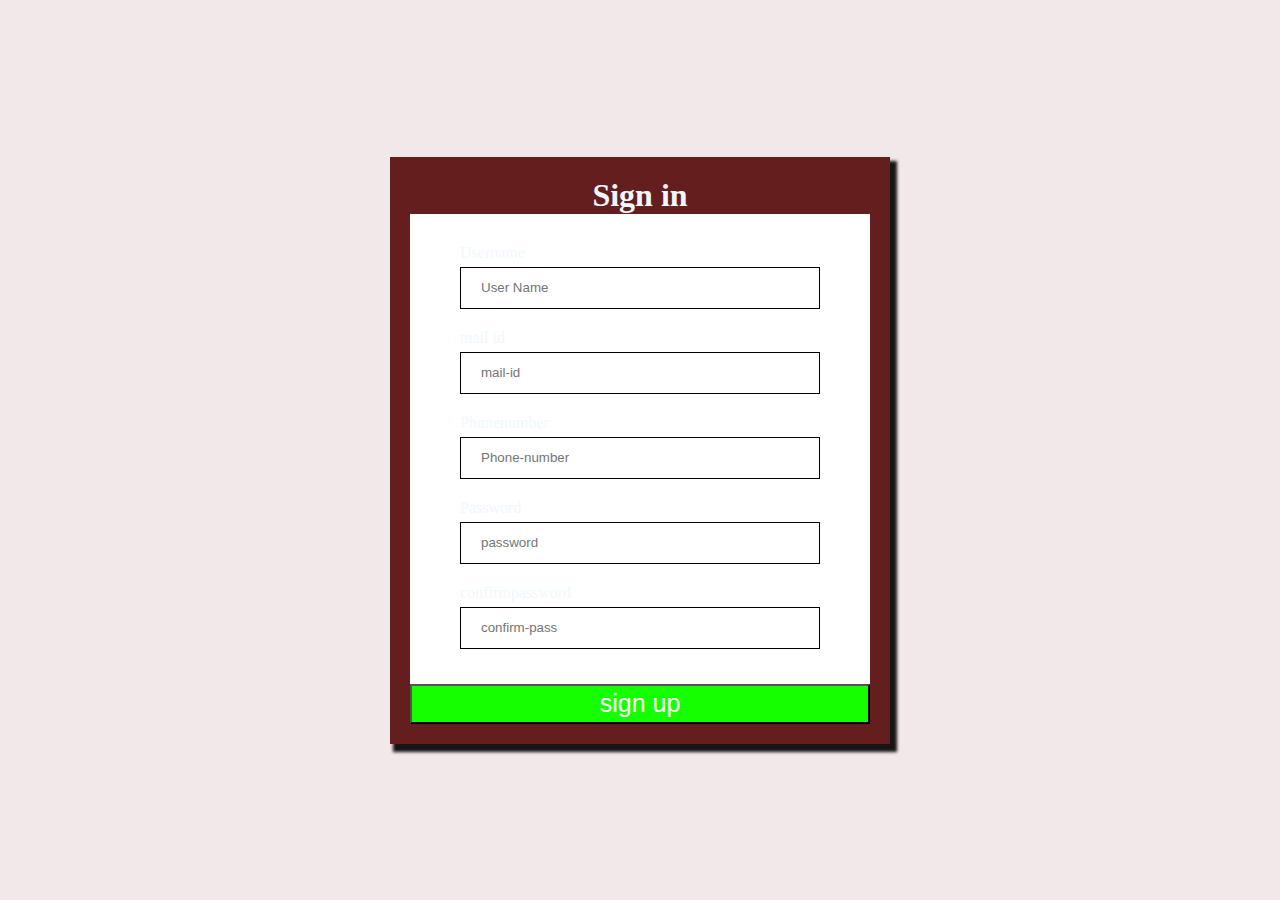
==== index.html @ d8b9090a "commit" ====
<!DOCTYPE html>
<html lang="en">
<head>
    <meta charset="UTF-8">
    <meta http-equiv="X-UA-Compatible" content="IE=edge">
    <meta name="viewport" content="width=device-width, initial-scale=1.0">
    <title>Document</title>
    <link rel="stylesheet" href="style.css" class="css">
</head>
<body>
    <div class="Sign-in">
        <h1>
            Sign in
        </h1>
        <div class="form-container">
            <form action="#">
               <div class="form-field">
                   <label for="Username">Username</label>
                   <input type="text" placeholder="User Name" id="Username">
               </div>
               <div class="form-field">
                   <label for="mail id">mail id</label>
                   <input type="text" placeholder="mail-id" id="mail id">
               </div>
               <div class="form-field">
                   <label for="Phonenumber">Phonenumber</label>
                   <input type="number" placeholder="Phone-number" id="Phonenumber">
               </div>
               <div class="form-field">
                   <label for="Password">Password</label>
                   <input type="password" placeholder="password" id="Password">
               </div>
               <div class="form-field">
                   <label for="confirm-pass">confirmpassword</label>
                   <input type="password" placeholder="confirm-pass" id="confirmpassword">
               </div>
               <div class="submission-section">
                   <button type="submit">sign up</button>
               </div>
             

             
            </form>
        </div>
    </div>
    
</body>
</html>
---- style.css ----
*{
    margin: 0px;
    box-sizing: border-box;
}
html,body{
    height: 100%;

}
body{
    background-color :rgb(241, 233, 233);
    display: grid;
    place-items: center;
}
.Sign-in{
    max-width: 500px;
    width: 100%;
    background-color: rgb(100, 30, 30);
    padding: 20px;
    box-shadow: 5px 6px 3px 2px #161414;
    color: aliceblue;
}
h1{
    text-align: center;
}
.form-container{
    padding-top: 20px;
    background-color: white;
}
.form-field{
    display: grid;
    padding: 10px 50px;
}
.form-field input{
    height: 25px;
    padding: 20px;
    border:solid 1px black ;
}
label{
    margin-bottom: 5px;
}
.submission-section{
    padding-top: 25px;
    display: grid;
}
.submission-section button{
    height: 40px;
    background-color: rgb(21, 255, 0) ;
    font-size: 25px;
    color:white ;
}
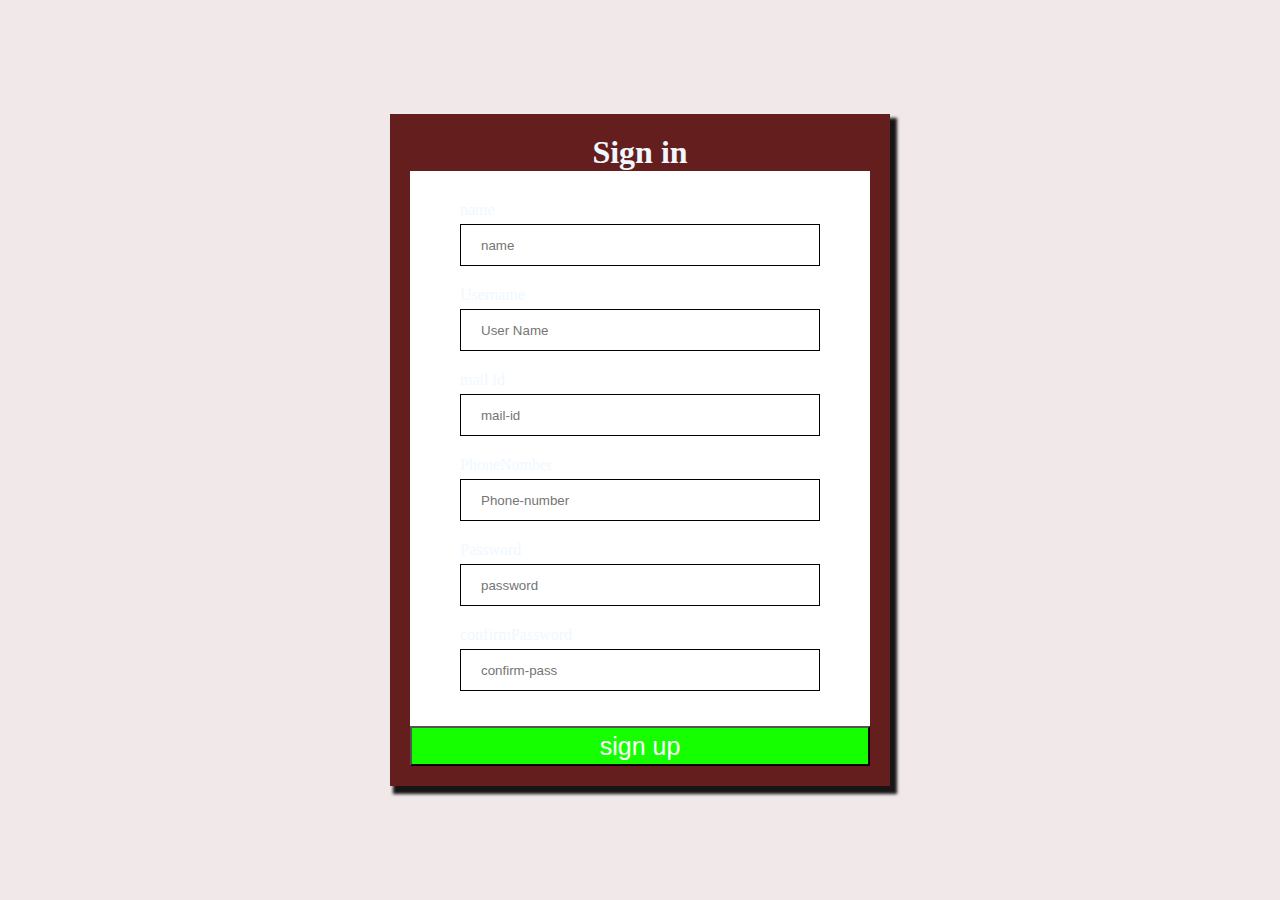
==== commit 170f54c9: "commit form" ====
--- a/index.html
+++ b/index.html
@@ -13,26 +13,36 @@
             Sign in
         </h1>
         <div class="form-container">
-            <form action="#">
+            <form action="#" id="signup-form">
+                <div class="form-field">
+                    <label for="Name">name</label>
+                    <input type="text" placeholder="name" id="name" name = name>
+                    <div class="error-message" id="name-error"></div>
+                </div>
                <div class="form-field">
                    <label for="Username">Username</label>
-                   <input type="text" placeholder="User Name" id="Username">
+                   <input type="text" placeholder="User Name" id="Username" name="username">
+                   <div class="error-message" id="username-error"></div>
                </div>
                <div class="form-field">
                    <label for="mail id">mail id</label>
-                   <input type="text" placeholder="mail-id" id="mail id">
+                   <input type="text" placeholder="mail-id" id="mail-id" name="mail-id">
+                   <div class="error-message" id="mail-id-error"></div>
                </div>
                <div class="form-field">
-                   <label for="Phonenumber">Phonenumber</label>
-                   <input type="number" placeholder="Phone-number" id="Phonenumber">
+                   <label for="Phonenumber">PhoneNumber</label>
+                   <input type="number" placeholder="Phone-number" id="Phonenumber" name = phoneNumber>
+                   <div class="error-message" id="phonenmber-error"></div>
                </div>
                <div class="form-field">
                    <label for="Password">Password</label>
-                   <input type="password" placeholder="password" id="Password">
+                   <input type="password" placeholder="password" id="Password" name="password">
+                   <div class="error-message" id="password-error"></div>
                </div>
                <div class="form-field">
-                   <label for="confirm-pass">confirmpassword</label>
-                   <input type="password" placeholder="confirm-pass" id="confirmpassword">
+                   <label for="confirm-pass">confirmPassword</label>
+                   <input type="password" placeholder="confirm-pass" id="confirmpassword" name="confirmPassword">
+                   <div class="error-message" id="confirmpassword-error"></div>
                </div>
                <div class="submission-section">
                    <button type="submit">sign up</button>
@@ -43,6 +53,7 @@
             </form>
         </div>
     </div>
+    <script src="./script.js"></script>
     
 </body>
 </html>--- a/style.css
+++ b/style.css
@@ -47,4 +47,15 @@
     background-color: rgb(21, 255, 0) ;
     font-size: 25px;
     color:white ;
+}
+.error-message{
+    color: red;
+}
+input::-webkit-inner-spin-button,
+input::-webkit-inner-spin-button {
+    -webkit-appearance: none;
+    margin: 0;
+}
+input[type=number]{
+    -moz-appearance: textfield;
 }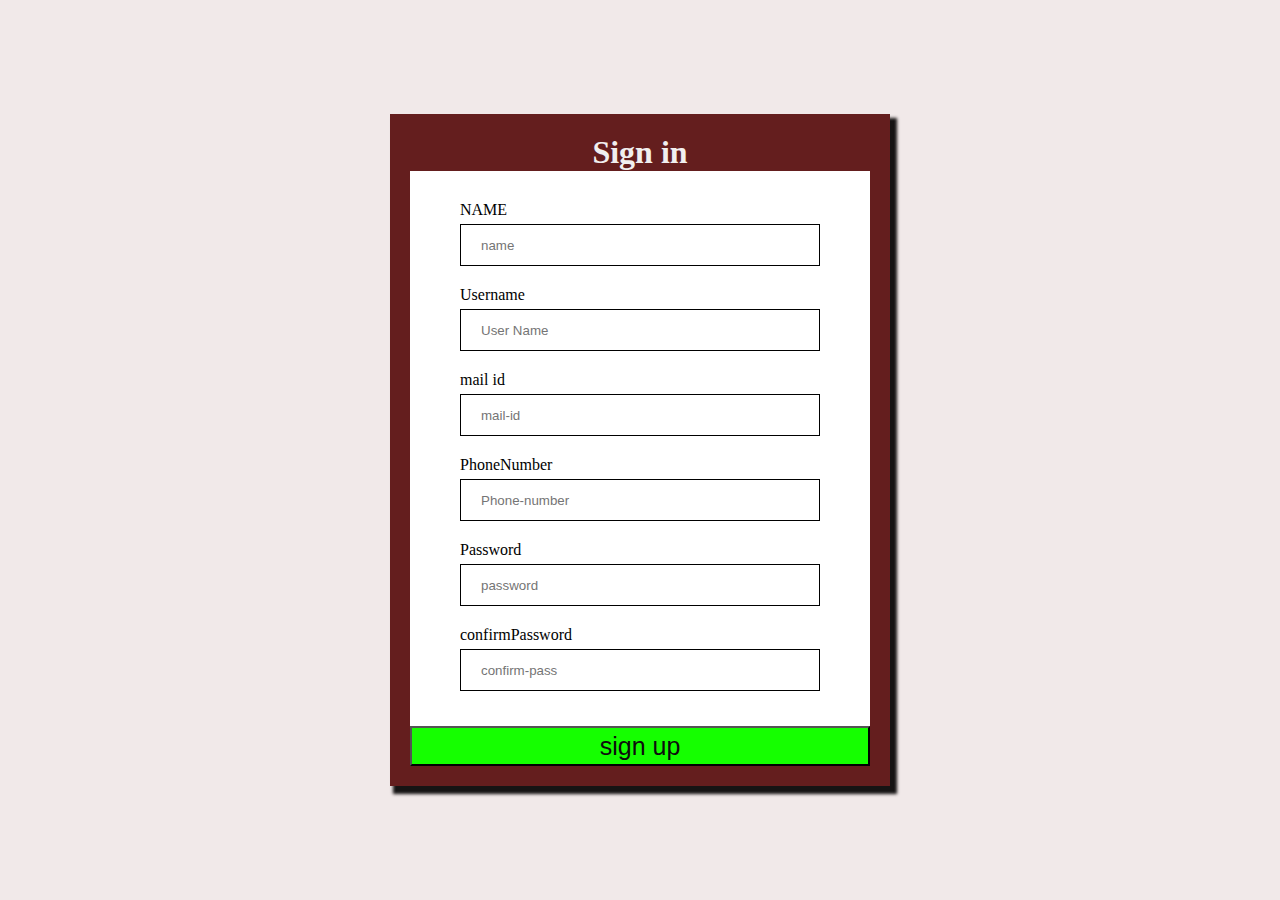
==== commit bade0ad3: "commit 8" ====
--- a/index.html
+++ b/index.html
@@ -15,8 +15,8 @@
         <div class="form-container">
             <form action="#" id="signup-form">
                 <div class="form-field">
-                    <label for="Name">name</label>
-                    <input type="text" placeholder="name" id="name" name = name>
+                    <label for="Name">NAME</label>
+                    <input type="text" placeholder="name" id="Name" name = "Name">
                     <div class="error-message" id="name-error"></div>
                 </div>
                <div class="form-field">
@@ -25,14 +25,14 @@
                    <div class="error-message" id="username-error"></div>
                </div>
                <div class="form-field">
-                   <label for="mail id">mail id</label>
+                   <label for="mail-id">mail id</label>
                    <input type="text" placeholder="mail-id" id="mail-id" name="mail-id">
                    <div class="error-message" id="mail-id-error"></div>
                </div>
                <div class="form-field">
                    <label for="Phonenumber">PhoneNumber</label>
                    <input type="number" placeholder="Phone-number" id="Phonenumber" name = phoneNumber>
-                   <div class="error-message" id="phonenmber-error"></div>
+                   <div class="error-message" id="phoneNumber-error"></div>
                </div>
                <div class="form-field">
                    <label for="Password">Password</label>
--- a/style.css
+++ b/style.css
@@ -21,6 +21,7 @@
 }
 h1{
     text-align: center;
+    color: #f1efef;
 }
 .form-container{
     padding-top: 20px;
@@ -37,6 +38,7 @@
 }
 label{
     margin-bottom: 5px;
+    color: black;
 }
 .submission-section{
     padding-top: 25px;
@@ -46,7 +48,7 @@
     height: 40px;
     background-color: rgb(21, 255, 0) ;
     font-size: 25px;
-    color:white ;
+    color:rgb(14, 13, 13) ;
 }
 .error-message{
     color: red;
